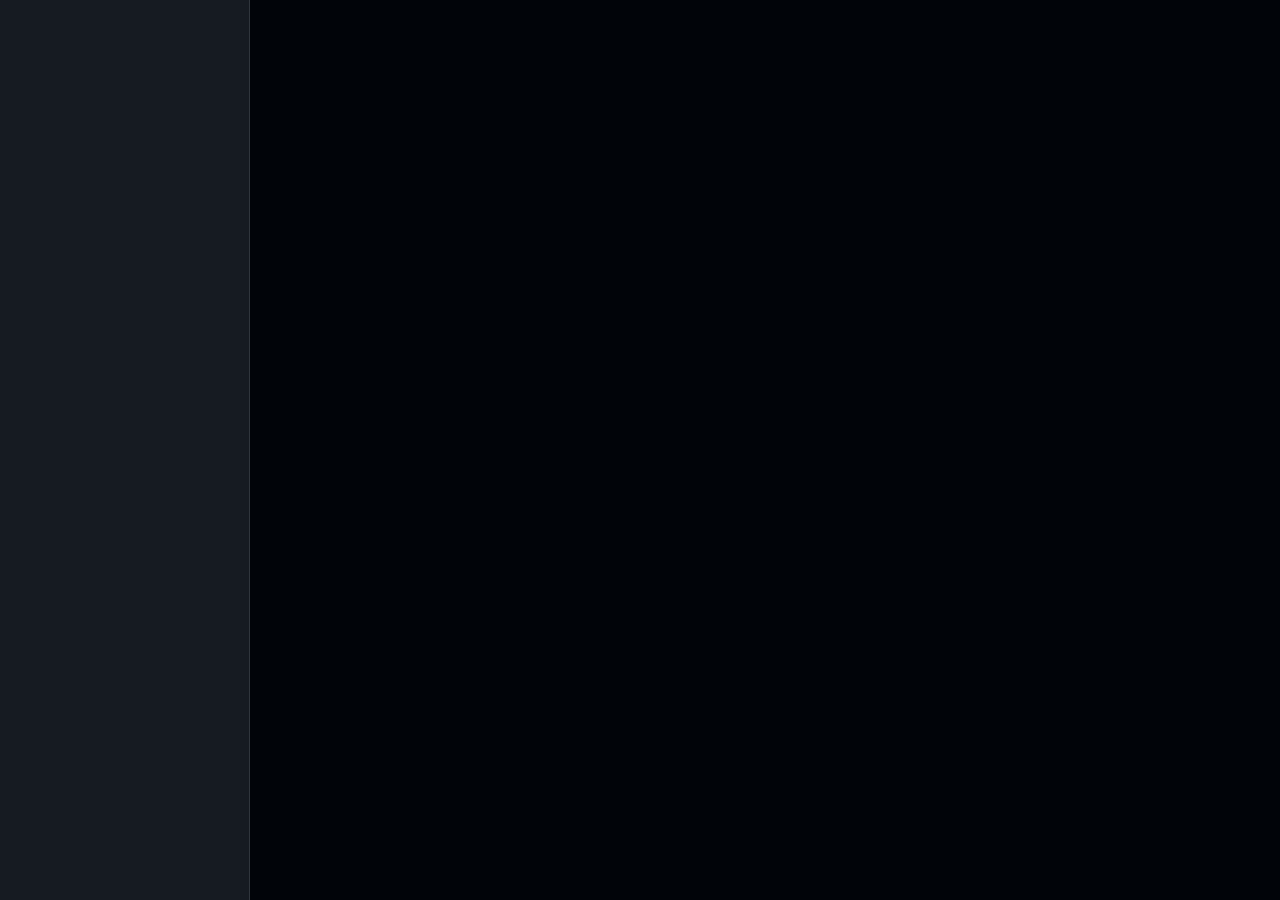
==== public/index.html @ e0102599 "Initial commit: PT-Simulator base structure with PWA, device models, canvas, CLI terminal, and basic" ====
<!DOCTYPE html>
<html lang="it">
<head>
    <meta charset="UTF-8">
    <meta name="viewport" content="width=device-width, initial-scale=1.0">
    <title>PT-Simulator</title>
    <link rel="manifest" href="manifest.json">
    <link rel="stylesheet" href="css/style.css">
</head>
<body>
    <div id="app">
        <aside id="palette"></aside>
        <div id="canvas-container">
            <canvas id="main-canvas"></canvas>
        </div>
        <div id="terminal"></div>
    </div>
    <script src="js/app.js" type="module"></script>
</body>
</html>
---- public/css/style.css ----
/* PT-Simulator Base Styles - Dark Theme */
* {
    margin: 0;
    padding: 0;
    box-sizing: border-box;
}

html, body {
    height: 100%;
    font-family: 'Segoe UI', Tahoma, Geneva, Verdana, sans-serif;
    background-color: #0d1117;
    color: #c9d1d9;
}

body {
    display: flex;
    flex-direction: column;
    overflow: hidden;
}

#app {
    display: flex;
    height: 100%;
    width: 100%;
}

aside#palette {
    width: 250px;
    background-color: #161b22;
    border-right: 1px solid #30363d;
    padding: 1rem;
    overflow-y: auto;
    flex-shrink: 0;
}

#canvas-container {
    flex: 1;
    position: relative;
    background-color: #010409;
    overflow: hidden;
    touch-action: none;
}

#main-canvas {
    display: block;
    width: 100%;
    height: 100%;
    background-color: #010409;
}

#terminal {
    height: 200px;
    background-color: #0d1117;
    border-top: 1px solid #30363d;
    display: flex;
    flex-direction: column;
    overflow: hidden;
}

/* Responsive breakpoints */
@media (max-width: 768px) {
    aside#palette {
        width: 60px;
        padding: 0.5rem;
    }
    #terminal {
        height: 150px;
    }
}

@media (max-width: 480px) {
    aside#palette {
        display: none;
    }
    #terminal {
        height: 120px;
    }
}

/* Palette item styling */
.palette-item {
    display: flex;
    align-items: center;
    padding: 0.75rem;
    margin-bottom: 0.5rem;
    background-color: #21262d;
    border-radius: 6px;
    cursor: grab;
    user-select: none;
    border: 1px solid #30363d;
    transition: all 0.2s ease;
}

.palette-item:hover {
    background-color: #30363d;
    transform: translateY(-2px);
}

.palette-item:active {
    cursor: grabbing;
}

.palette-icon {
    width: 24px;
    height: 24px;
    margin-right: 0.75px;
    flex-shrink: 0;
}

.palette-label {
    font-size: 0.9rem;
    white-space: nowrap;
}

/* Terminal styling */
.terminal-output {
    flex: 1;
    overflow-y: auto;
    padding: 1rem;
    font-family: 'Fira Code', 'Courier New', monospace;
    font-size: 0.9rem;
    line-height: 1.4;
    background-color: #0d1117;
}

.terminal-input {
    display: flex;
    border-top: 1px solid #30363d;
    padding: 0.5rem;
    background-color: #161b22;
}

.terminal-prompt {
    font-family: 'Fira Code', 'Courier New', monospace;
    color: #3b82f6;
    margin-right: 0.5rem;
    min-width: 3ch;
}

.terminal-input input {
    flex: 1;
    background: transparent;
    border: none;
    color: #c9d1d9;
    font-family: 'Fira Code', 'Courier New', monospace;
    font-size: 0.9rem;
    outline: none;
}

.terminal-input input::placeholder {
    color: #8b949e;
}

/* Device rendering on canvas */
.device-node {
    position: absolute;
    transform: translate(-50%, -50%);
    transition: transform 0.2s ease;
}

.device-node.selected {
    border: 2px solid #fbbf24;
    box-shadow: 0 0 0 3px rgba(251, 191, 36, 0.3);
}

.device-body {
    width: 60px;
    height: 40px;
    background-color: #21262d;
    border-radius: 4px;
    border: 1px solid #30363d;
    display: flex;
    align-items: center;
    justify-content: center;
    font-size: 0.7rem;
    text-align: center;
    color: #c9d1d9;
}

.device-port {
    width: 8px;
    height: 8px;
    background-color: #10b981;
    border-radius: 50%;
    position: absolute;
}

.device-port.disconnected {
    background-color: #ef4444;
}

.device-port.connected {
    background-color: #10b981;
}

/* Cable rendering */
.cable-line {
    position: absolute;
    pointer-events: none;
    z-index: 1;
}

.cable-path {
    fill: none;
    stroke-width: 2;
    stroke-linecap: round;
}

/* Grid on canvas */
.canvas-grid {
    position: absolute;
    top: 0;
    left: 0;
    width: 100%;
    height: 100%;
    pointer-events: none;
}

/* Context menu */
.context-menu {
    position: absolute;
    background-color: #21262d;
    border: 1px solid #30363d;
    border-radius: 6px;
    padding: 0.5rem;
    z-index: 1000;
    box-shadow: 0 4px 12px rgba(0,0,0,0.3);
}

.context-menu-item {
    display: flex;
    align-items: center;
    padding: 0.5rem 0.75rem;
    margin: 0.25rem 0;
    border-radius: 4px;
    cursor: pointer;
    font-size: 0.9rem;
    color: #c9d1d9;
}

.context-menu-item:hover {
    background-color: #30363d;
}

.context-menu-item:active {
    background-color: #1f2937;
}

/* Modal styles */
.modal-backdrop {
    position: fixed;
    top: 0;
    left: 0;
    width: 100%;
    height: 100%;
    background-color: rgba(0,0,0,0.5);
    display: flex;
    align-items: center;
    justify-content: center;
    z-index: 1000;
}

.modal-content {
    background-color: #21262d;
    border-radius: 8px;
    width: 90%;
    max-width: 500px;
    max-height: 90vh;
    overflow-y: auto;
    padding: 1.5rem;
    box-shadow: 0 4px 24px rgba(0,0,0,0.5);
    border: 1px solid #30363d;
}

.modal-header {
    display: flex;
    justify-content: space-between;
    align-items: center;
    margin-bottom: 1.5rem;
    padding-bottom: 0.75rem;
    border-bottom: 1px solid #30363d;
}

.modal-title {
    font-size: 1.25rem;
    font-weight: 600;
    color: #f0f6fc;
}

.modal-close {
    background: transparent;
    border: none;
    color: #8b949e;
    font-size: 1.5rem;
    cursor: pointer;
    width: 30px;
    height: 30px;
    display: flex;
    align-items: center;
    justify-content: center;
}

.modal-close:hover {
    color: #f0f6fc;
}

/* Form elements in modals */
.modal-form-group {
    margin-bottom: 1rem;
}

.modal-label {
    display: block;
    margin-bottom: 0.5rem;
    font-weight: 500;
    color: #c9d1d9;
}

.modal-input, .modal-select {
    width: 100%;
    padding: 0.75rem;
    background-color: #0d1117;
    border: 1px solid #30363d;
    border-radius: 4px;
    color: #c9d1d9;
    font-size: 0.9rem;
}

.modal-input:focus, .modal-select:focus {
    outline: none;
    border-color: #3b82f6;
    box-shadow: 0 0 0 3px rgba(59, 130, 246, 0.25);
}

/* Button styles */
.btn {
    display: inline-block;
    padding: 0.75rem 1.5rem;
    background-color: #3b82f6;
    color: white;
    border: none;
    border-radius: 6px;
    font-size: 0.9rem;
    font-weight: 500;
    cursor: pointer;
    transition: all 0.2s ease;
    text-decoration: none;
}

.btn:hover {
    background-color: #2563eb;
    transform: translateY(-2px);
}

.btn:active {
    transform: translateY(0);
}

.btn-secondary {
    background-color: #6b7280;
}

.btn-secondary:hover {
    background-color: #4b5563;
}

.btn-danger {
    background-color: #dc2626;
}

.btn-danger:hover {
    background-color: #b91c1c;
}

/* Loading spinner */
.spinner {
    display: inline-block;
    width: 20px;
    height: 20px;
    border: 2px solid #f3f4f6;
    border-top-color: #3b82f6;
    border-radius: 50%;
    animation: spin 1s ease-in-out infinite;
    vertical-align: middle;
}

@keyframes spin {
    to { transform: rotate(360deg); }
}

/* Utility classes */
.hidden {
    display: none !important;
}

.visually-hidden {
    position: absolute;
    width: 1px;
    height: 1px;
    padding: 0;
    margin: -1px;
    overflow: hidden;
    clip: rect(0, 0, 0, 0);
    white-space: nowrap;
    border: 0;
}

.text-center {
    text-align: center;
}

.text-right {
    text-align: right;
}

.mt-1 { margin-top: 0.25rem; }
.mt-2 { margin-top: 0.5rem; }
.mt-3 { margin-top: 0.75rem; }
.mt-4 { margin-top: 1rem; }
.mt-5 { margin-top: 1.25rem; }

.mb-1 { margin-bottom: 0.25rem; }
.mb-2 { margin-bottom: 0.5rem; }
.mb-3 { margin-bottom: 0.75rem; }
.mb-4 { margin-bottom: 1rem; }
.mb-5 { margin-bottom: 1.25rem; }

.ml-1 { margin-left: 0.25rem; }
.ml-2 { margin-left: 0.5rem; }
.ml-3 { margin-left: 0.75rem; }
.ml-4 { margin-left: 1rem; }
.ml-5 { margin-left: 1.25rem; }

.mr-1 { margin-right: 0.25rem; }
.mr-2 { margin-right: 0.5rem; }
.mr-3 { margin-right: 0.75rem; }
.mr-4 { margin-right: 1rem; }
.mr-5 { margin-right: 1.25rem; }

.p-1 { padding: 0.25rem; }
.p-2 { padding: 0.5rem; }
.p-3 { padding: 0.75rem; }
.p-4 { padding: 1rem; }
.p-5 { padding: 1.25rem; }
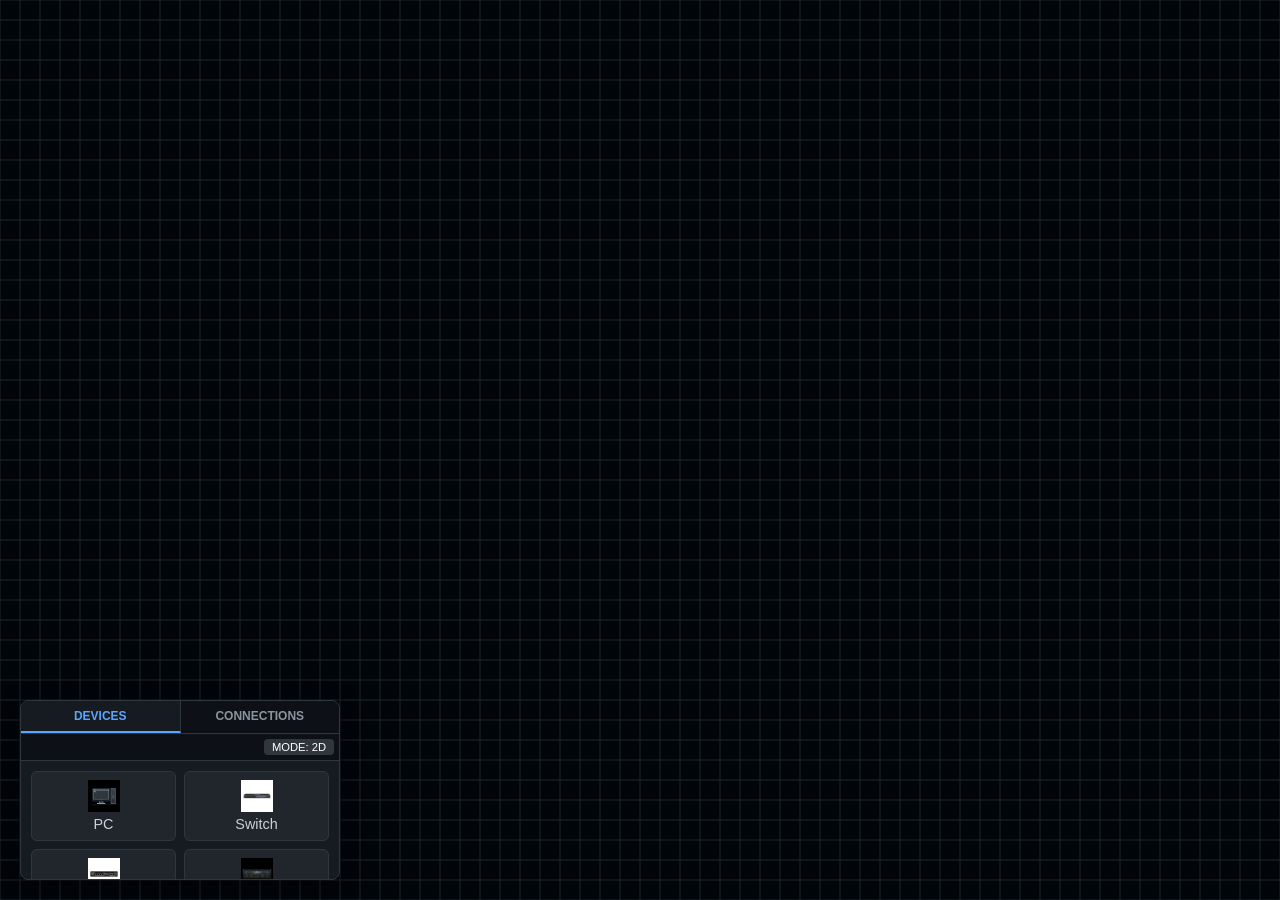
==== commit dee45d47: "Fix critical bugs and improve code quality Risolto bug critici identificati durante code review:  CR" ====
--- a/public/index.html
+++ b/public/index.html
@@ -13,8 +13,20 @@
         <div id="canvas-container">
             <canvas id="main-canvas"></canvas>
         </div>
-        <div id="terminal"></div>
     </div>
+    
+    <!-- Custom Modal for Delete Confirmation -->
+    <div id="delete-modal" class="modal" style="display: none;">
+        <div class="modal-content">
+            <h3>Confirm Deletion</h3>
+            <p id="delete-modal-message">Are you sure you want to delete this item?</p>
+            <div class="modal-buttons">
+                <button id="delete-confirm" class="btn btn-danger">Delete</button>
+                <button id="delete-cancel" class="btn btn-secondary">Cancel</button>
+            </div>
+        </div>
+    </div>
+
     <script src="js/app.js" type="module"></script>
 </body>
 </html>
--- a/public/css/style.css
+++ b/public/css/style.css
@@ -25,12 +25,56 @@
 }
 
 aside#palette {
-    width: 250px;
+    position: absolute;
+    bottom: 20px;
+    left: 20px;
+    width: 320px;
+    height: 180px; /* Un po' più alto per fare spazio alle tab */
     background-color: #161b22;
+    border: 1px solid #30363d;
+    border-radius: 8px;
+    display: flex;
+    flex-direction: column;
+    overflow: hidden;
+    z-index: 100;
+    box-shadow: 0 4px 20px rgba(0,0,0,0.5);
+}
+
+.palette-tabs {
+    display: flex;
+    background-color: #0d1117;
+    border-bottom: 1px solid #30363d;
+}
+
+.palette-tab {
+    flex: 1;
+    padding: 8px;
+    text-align: center;
+    font-size: 0.75rem;
+    font-weight: bold;
+    color: #8b949e;
+    cursor: pointer;
     border-right: 1px solid #30363d;
-    padding: 1rem;
+    transition: all 0.2s;
+}
+
+.palette-tab:last-child {
+    border-right: none;
+}
+
+.palette-tab.active {
+    background-color: #161b22;
+    color: #58a6ff;
+    border-bottom: 2px solid #58a6ff;
+}
+
+.palette-content {
+    flex: 1;
+    display: grid;
+    grid-template-columns: repeat(2, 1fr);
+    gap: 8px;
+    padding: 10px;
     overflow-y: auto;
-    flex-shrink: 0;
 }
 
 #canvas-container {
@@ -39,6 +83,7 @@
     background-color: #010409;
     overflow: hidden;
     touch-action: none;
+    cursor: default;
 }
 
 #main-canvas {
@@ -80,9 +125,10 @@
 /* Palette item styling */
 .palette-item {
     display: flex;
-    align-items: center;
-    padding: 0.75rem;
-    margin-bottom: 0.5rem;
+    flex-direction: column;
+    align-items: center;
+    justify-content: center;
+    padding: 8px;
     background-color: #21262d;
     border-radius: 6px;
     cursor: grab;
@@ -93,18 +139,25 @@
 
 .palette-item:hover {
     background-color: #30363d;
-    transform: translateY(-2px);
+    transform: scale(1.02);
 }
 
 .palette-item:active {
     cursor: grabbing;
 }
 
+.palette-item.selected {
+    border-color: #58a6ff;
+    background-color: #1f2937;
+    box-shadow: inset 0 0 0 1px #58a6ff;
+}
+
 .palette-icon {
-    width: 24px;
-    height: 24px;
-    margin-right: 0.75px;
-    flex-shrink: 0;
+    width: 32px;
+    height: 32px;
+    margin-bottom: 4px;
+    pointer-events: none;
+    object-fit: contain;
 }
 
 .palette-label {
@@ -339,12 +392,77 @@
     background-color: #3b82f6;
     color: white;
     border: none;
-    border-radius: 6px;
+    border-radius: 4px;
+    cursor: pointer;
     font-size: 0.9rem;
     font-weight: 500;
-    cursor: pointer;
-    transition: all 0.2s ease;
-    text-decoration: none;
+}
+
+.btn:hover {
+    background-color: #2563eb;
+}
+
+.btn-danger {
+    background-color: #f85149;
+}
+
+.btn-danger:hover {
+    background-color: #d0362d;
+}
+
+.btn-secondary {
+    background-color: #30363d;
+}
+
+.btn-secondary:hover {
+    background-color: #3c444d;
+}
+
+/* Delete Modal Styles */
+.modal {
+    position: fixed;
+    top: 0;
+    left: 0;
+    width: 100%;
+    height: 100%;
+    background-color: rgba(0, 0, 0, 0.7);
+    display: flex;
+    align-items: center;
+    justify-content: center;
+    z-index: 10000;
+}
+
+.modal-content {
+    background-color: #21262d;
+    border: 1px solid #30363d;
+    border-radius: 8px;
+    padding: 2rem;
+    min-width: 400px;
+    max-width: 500px;
+    box-shadow: 0 8px 32px rgba(0, 0, 0, 0.5);
+}
+
+.modal-content h3 {
+    margin: 0 0 1rem 0;
+    color: #f0f6fc;
+    font-size: 1.25rem;
+}
+
+.modal-content p {
+    margin: 0 0 1.5rem 0;
+    color: #8b949e;
+    line-height: 1.5;
+}
+
+.modal-buttons {
+    display: flex;
+    gap: 1rem;
+    justify-content: flex-end;
+}
+
+.modal-buttons button {
+    padding: 0.5rem 1rem;
+    font-size: 0.9rem;
 }
 
 .btn:hover {
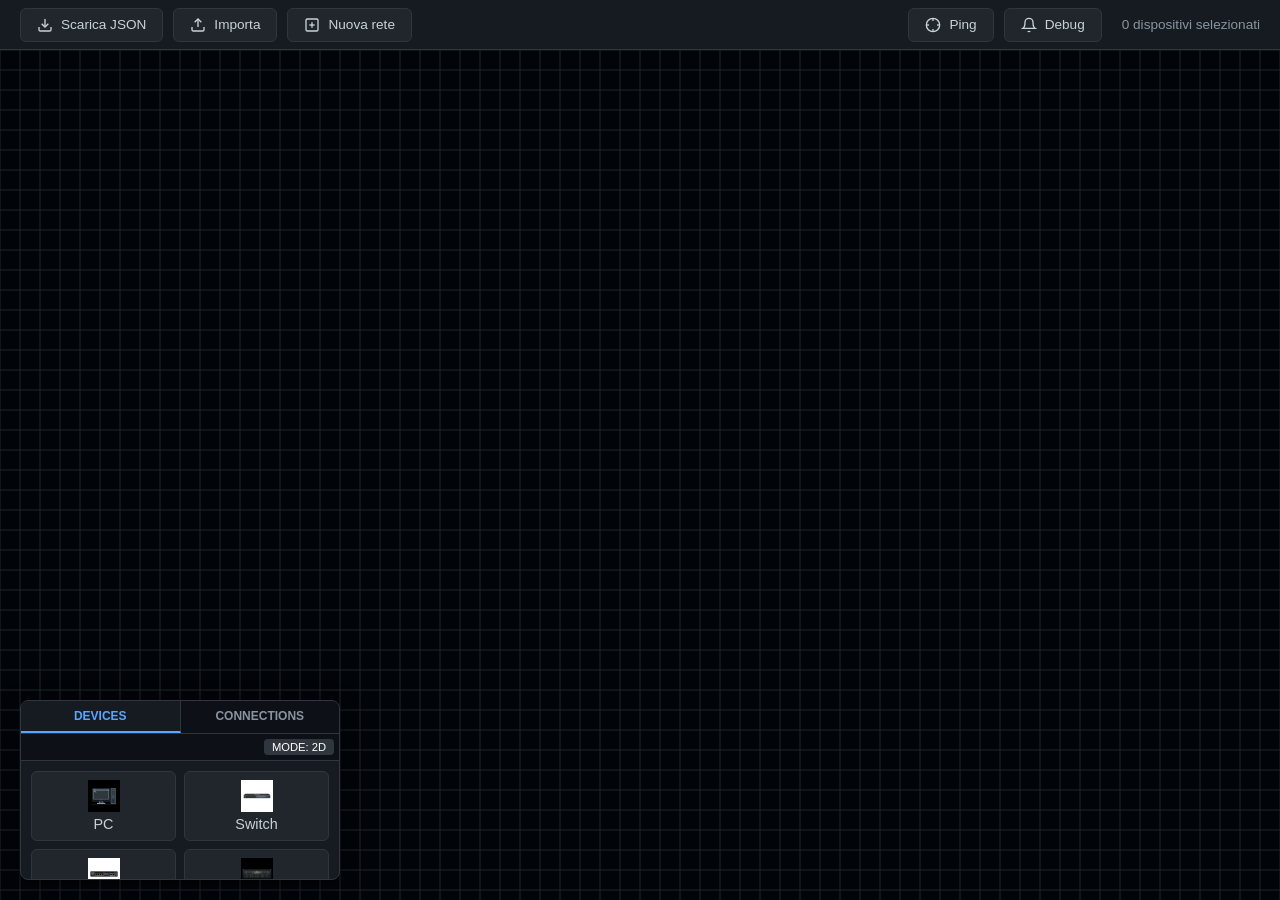
==== commit be1ac9a0: "Add realistic network engine with routing/switching logic - Implement network engine with proper pac" ====
--- a/public/index.html
+++ b/public/index.html
@@ -8,6 +8,56 @@
     <link rel="stylesheet" href="css/style.css">
 </head>
 <body>
+    <header id="toolbar">
+        <div class="toolbar-section">
+            <button id="btn-download" class="toolbar-btn" title="Scarica rete come JSON">
+                <svg width="16" height="16" viewBox="0 0 24 24" fill="none" stroke="currentColor" stroke-width="2">
+                    <path d="M21 15v4a2 2 0 0 1-2 2H5a2 2 0 0 1-2-2v-4"></path>
+                    <polyline points="7 10 12 15 17 10"></polyline>
+                    <line x1="12" y1="15" x2="12" y2="3"></line>
+                </svg>
+                <span>Scarica JSON</span>
+            </button>
+            <button id="btn-import" class="toolbar-btn" title="Importa rete da JSON">
+                <svg width="16" height="16" viewBox="0 0 24 24" fill="none" stroke="currentColor" stroke-width="2">
+                    <path d="M21 15v4a2 2 0 0 1-2 2H5a2 2 0 0 1-2-2v-4"></path>
+                    <polyline points="17 8 12 3 7 8"></polyline>
+                    <line x1="12" y1="3" x2="12" y2="15"></line>
+                </svg>
+                <span>Importa</span>
+            </button>
+            <button id="btn-new" class="toolbar-btn" title="Crea nuova rete">
+                <svg width="16" height="16" viewBox="0 0 24 24" fill="none" stroke="currentColor" stroke-width="2">
+                    <rect x="3" y="3" width="18" height="18" rx="2" ry="2"></rect>
+                    <line x1="12" y1="8" x2="12" y2="16"></line>
+                    <line x1="8" y1="12" x2="16" y2="12"></line>
+                </svg>
+                <span>Nuova rete</span>
+            </button>
+        </div>
+        <div class="toolbar-section">
+            <button id="btn-ping" class="toolbar-btn" title="Invia pacchetto ICMP (clicca poi seleziona 2 dispositivi)">
+                <svg width="16" height="16" viewBox="0 0 24 24" fill="none" stroke="currentColor" stroke-width="2">
+                    <circle cx="12" cy="12" r="10"></circle>
+                    <line x1="22" y1="12" x2="18" y2="12"></line>
+                    <line x1="6" y1="12" x2="2" y2="12"></line>
+                    <line x1="12" y1="6" x2="12" y2="2"></line>
+                    <line x1="12" y1="22" x2="12" y2="18"></line>
+                </svg>
+                <span>Ping</span>
+            </button>
+            <button id="btn-debug" class="toolbar-btn" title="Toggle notifiche debug">
+                <svg width="16" height="16" viewBox="0 0 24 24" fill="none" stroke="currentColor" stroke-width="2">
+                    <path d="M18 8A6 6 0 0 0 6 8c0 7-3 9-3 9h18s-3-2-3-9"></path>
+                    <path d="M13.73 21a2 2 0 0 1-3.46 0"></path>
+                </svg>
+                <span>Debug</span>
+            </button>
+            <span id="selection-info" class="selection-info">0 dispositivi selezionati</span>
+        </div>
+        <input type="file" id="file-input" accept=".json" style="display: none;">
+    </header>
+    
     <div id="app">
         <aside id="palette"></aside>
         <div id="canvas-container">
--- a/public/css/style.css
+++ b/public/css/style.css
@@ -16,6 +16,74 @@
     display: flex;
     flex-direction: column;
     overflow: hidden;
+}
+
+/* Toolbar styles */
+#toolbar {
+    display: flex;
+    justify-content: space-between;
+    align-items: center;
+    background-color: #161b22;
+    border-bottom: 1px solid #30363d;
+    padding: 10px 20px;
+    height: 50px;
+    flex-shrink: 0;
+}
+
+.toolbar-section {
+    display: flex;
+    align-items: center;
+    gap: 10px;
+}
+
+.toolbar-btn {
+    display: flex;
+    align-items: center;
+    gap: 8px;
+    padding: 8px 16px;
+    background-color: #21262d;
+    border: 1px solid #30363d;
+    border-radius: 6px;
+    color: #c9d1d9;
+    font-size: 0.85rem;
+    font-weight: 500;
+    cursor: pointer;
+    transition: all 0.2s ease;
+}
+
+.toolbar-btn:hover:not(:disabled) {
+    background-color: #30363d;
+    border-color: #8b949e;
+    transform: translateY(-1px);
+}
+
+.toolbar-btn:active:not(:disabled) {
+    transform: translateY(0);
+}
+
+.toolbar-btn:disabled {
+    opacity: 0.5;
+    cursor: not-allowed;
+}
+
+.toolbar-btn.active {
+    background-color: #3b82f6;
+    border-color: #3b82f6;
+    color: white;
+}
+
+.toolbar-btn svg {
+    flex-shrink: 0;
+}
+
+.toolbar-btn span {
+    white-space: nowrap;
+}
+
+.selection-info {
+    font-size: 0.85rem;
+    color: #8b949e;
+    margin-left: 10px;
 }
 
 #app {
